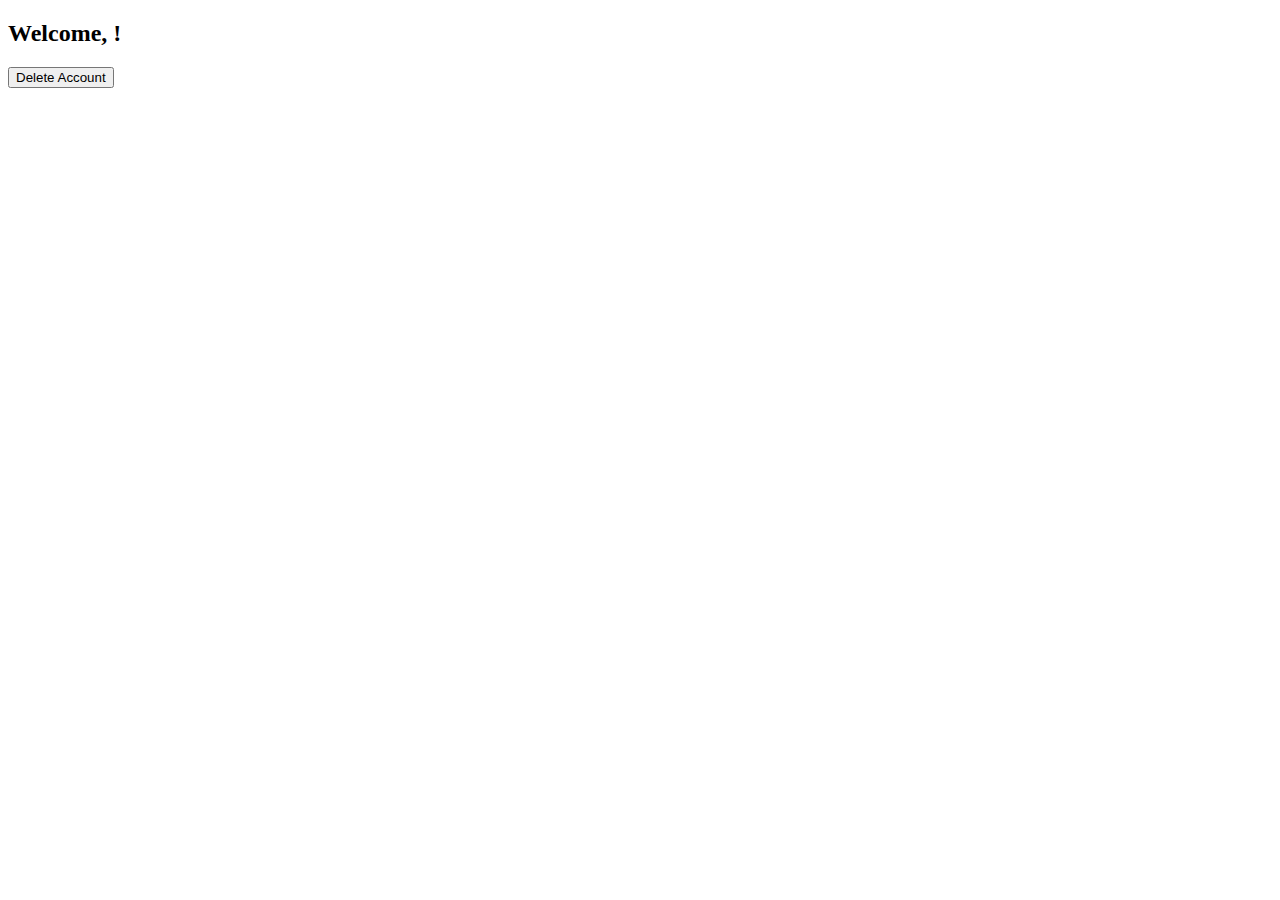
==== dashboard.html @ 57ca0654 "Create dashboard.html" ====
<!-- dashboard.html -->
<!DOCTYPE html>
<html lang="en">
<head>
    <meta charset="UTF-8">
    <meta http-equiv="X-UA-Compatible" content="IE=edge">
    <meta name="viewport" content="width=device-width, initial-scale=1.0">
    <link rel="stylesheet" href="css/styles.css">
    <title>Dashboard</title>
</head>
<body>
    <div class="container">
        <h2>Welcome, <span id="usernameDisplay"></span>!</h2>
        <button id="deleteAccountBtn">Delete Account</button>
    </div>

    <script src="js/main.js"></script>
</body>
</html>
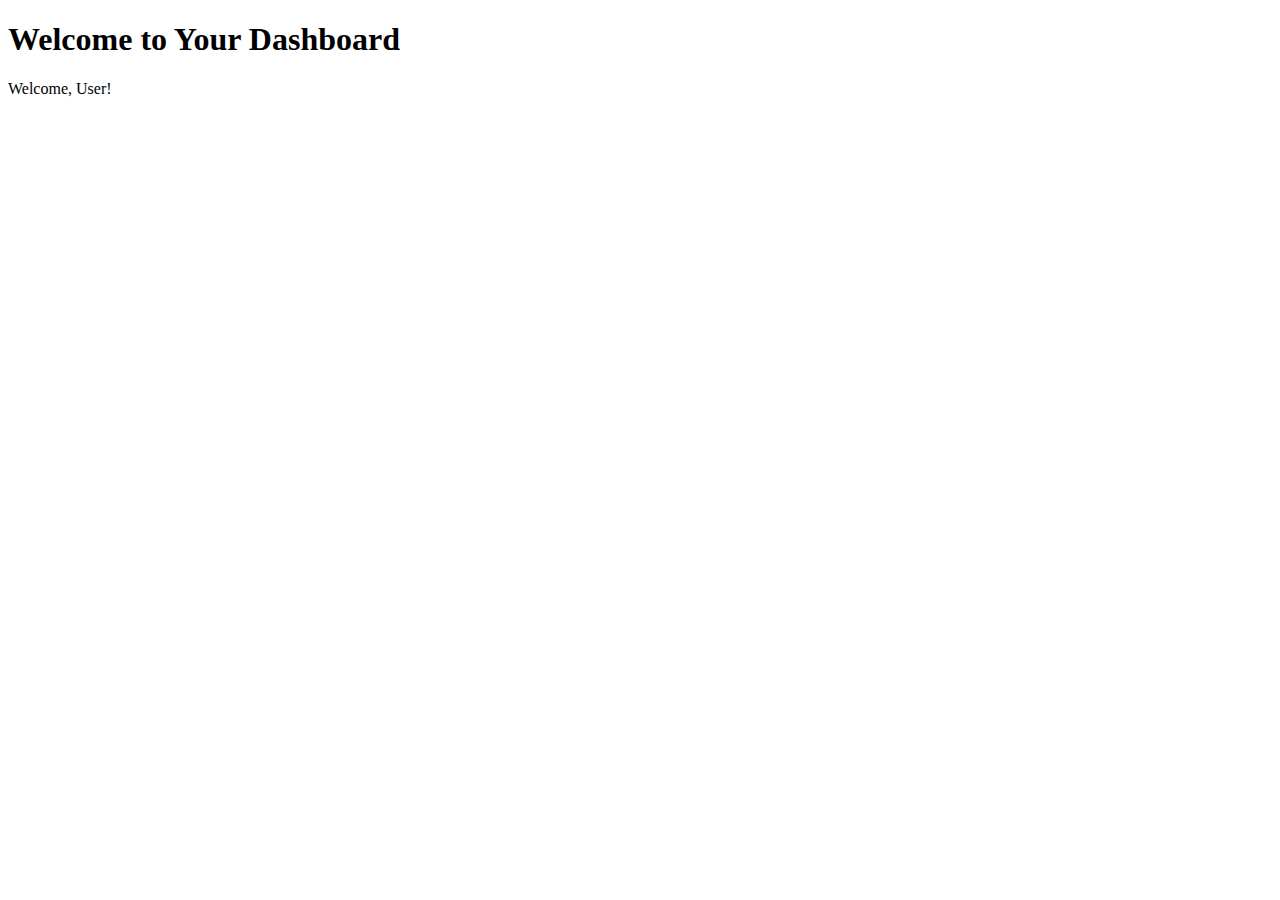
==== commit bbe07010: "Update dashboard.html" ====
--- a/dashboard.html
+++ b/dashboard.html
@@ -5,15 +5,20 @@
     <meta charset="UTF-8">
     <meta http-equiv="X-UA-Compatible" content="IE=edge">
     <meta name="viewport" content="width=device-width, initial-scale=1.0">
-    <link rel="stylesheet" href="css/styles.css">
-    <title>Dashboard</title>
+    <title>User Dashboard</title>
 </head>
 <body>
-    <div class="container">
-        <h2>Welcome, <span id="usernameDisplay"></span>!</h2>
-        <button id="deleteAccountBtn">Delete Account</button>
-    </div>
+    <h1>Welcome to Your Dashboard</h1>
+    <p id="welcomeMessage">Welcome, <span id="displayUsername"></span>!</p>
 
-    <script src="js/main.js"></script>
+    <script>
+        // Retrieve username from local storage
+        const username = localStorage.getItem('username');
+        if (username) {
+            document.getElementById('displayUsername').textContent = username;
+        } else {
+            document.getElementById('displayUsername').textContent = 'User';
+        }
+    </script>
 </body>
 </html>
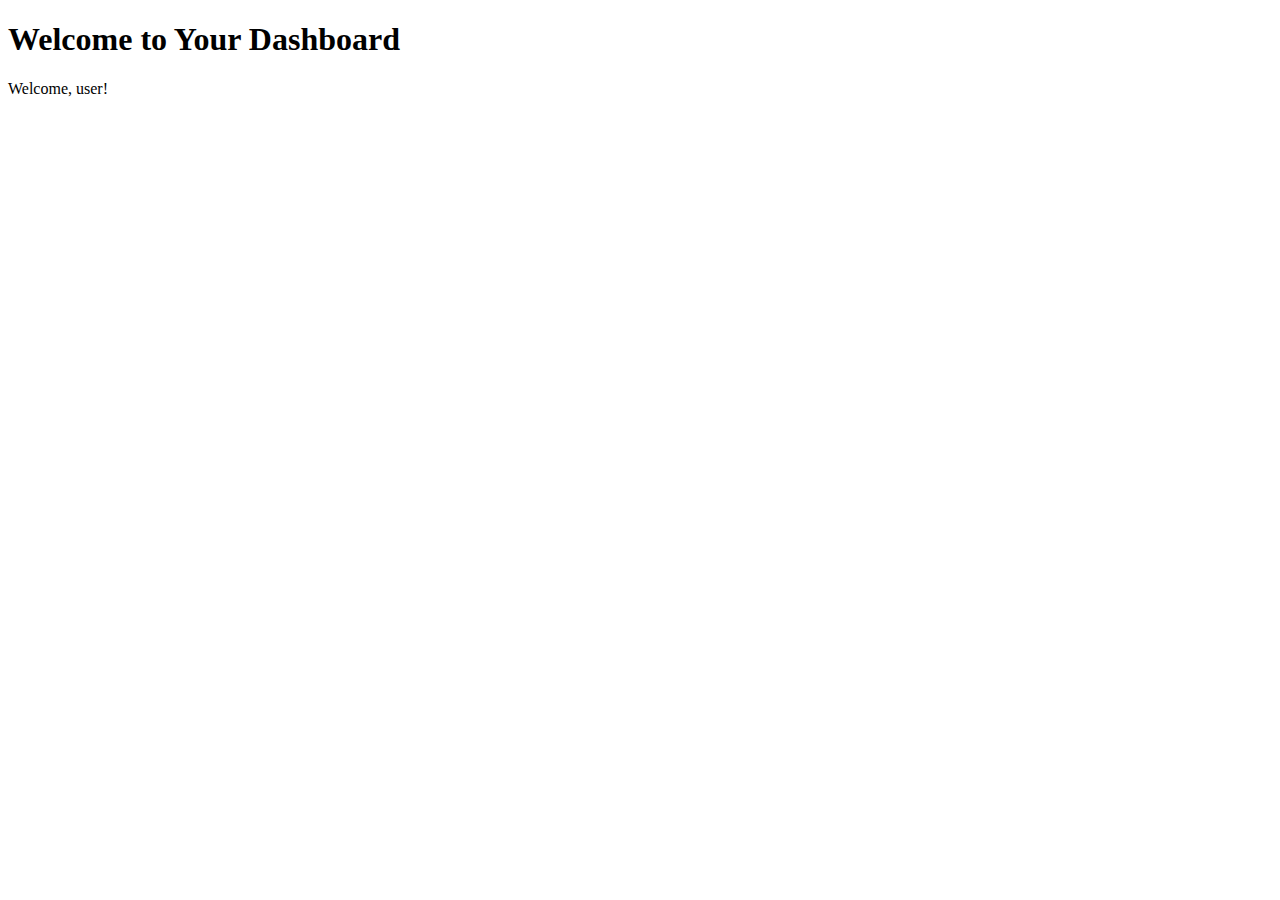
==== commit b101749f: "Update dashboard.html" ====
--- a/dashboard.html
+++ b/dashboard.html
@@ -9,7 +9,7 @@
 </head>
 <body>
     <h1>Welcome to Your Dashboard</h1>
-    <p id="welcomeMessage">Welcome, <span id="displayUsername"></span>!</p>
+    <p id="welcomeMessage">Welcome, user!</p>
 
     <script>
         // Retrieve username from local storage
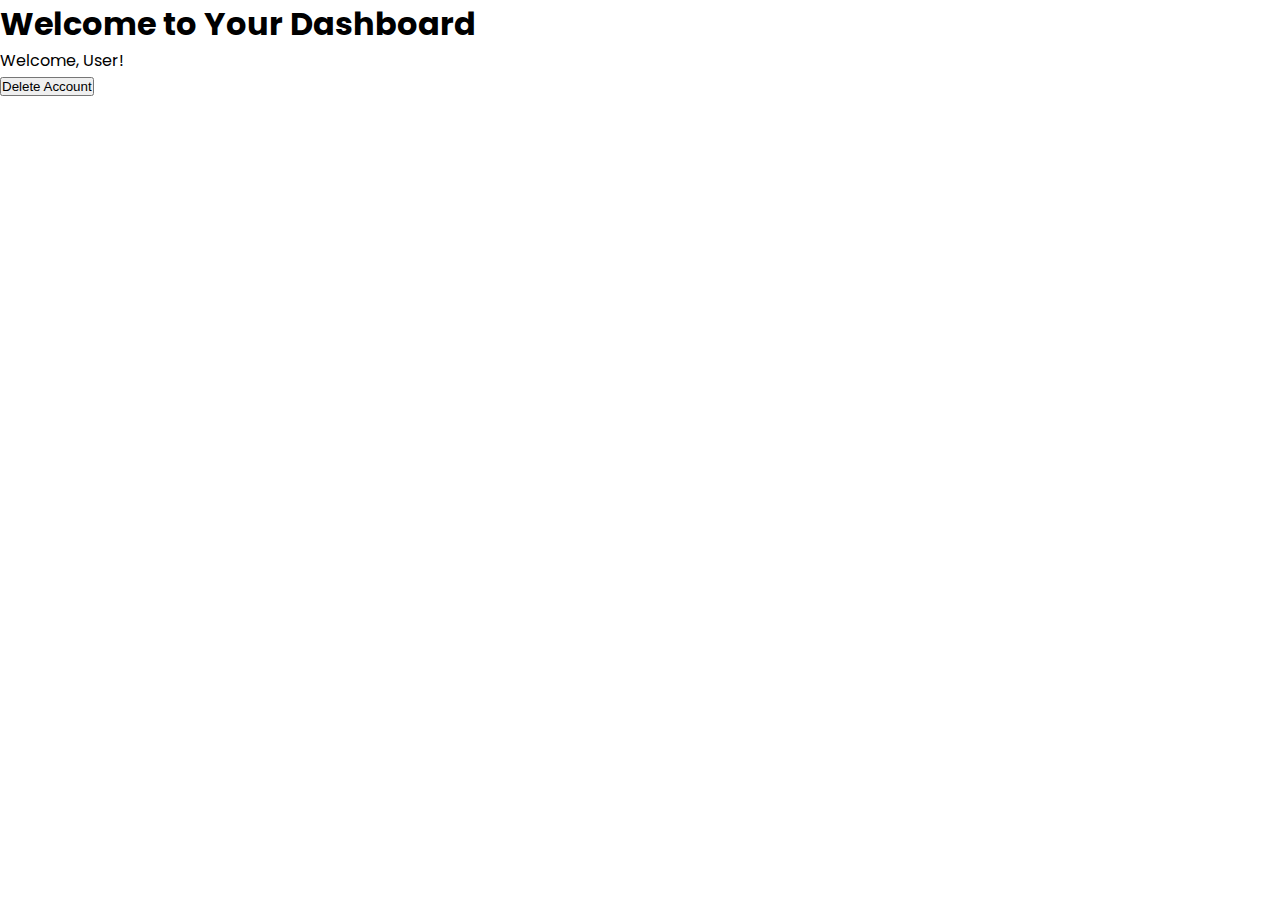
==== commit a796e4f4: "Update dashboard.html" ====
--- a/dashboard.html
+++ b/dashboard.html
@@ -1,24 +1,16 @@
-<!-- dashboard.html -->
 <!DOCTYPE html>
 <html lang="en">
 <head>
-    <meta charset="UTF-8">
-    <meta http-equiv="X-UA-Compatible" content="IE=edge">
-    <meta name="viewport" content="width=device-width, initial-scale=1.0">
+    <meta charset="UTF-8" />
+    <meta http-equiv="X-UA-Compatible" content="IE=edge" />
+    <meta name="viewport" content="width=device-width, initial-scale=1.0" />
     <title>User Dashboard</title>
+    <link rel="stylesheet" type="text/css" href="./css/styles.css" />
 </head>
 <body>
     <h1>Welcome to Your Dashboard</h1>
-    <p id="welcomeMessage">Welcome, user!</p>
-
-    <script>
-        // Retrieve username from local storage
-        const username = localStorage.getItem('username');
-        if (username) {
-            document.getElementById('displayUsername').textContent = username;
-        } else {
-            document.getElementById('displayUsername').textContent = 'User';
-        }
-    </script>
+    <p id="welcomeMessage">Welcome, <span id="displayUsername">User</span>!</p>
+    <button id="deleteAccountBtn">Delete Account</button>
+    <script src="./js/main.js"></script>
 </body>
 </html>
--- a/css/styles.css
+++ b/css/styles.css
@@ -0,0 +1,273 @@
+@import url("https://fonts.googleapis.com/css2?family=Poppins:wght@200;300;400;500;600;700;800&display=swap");
+
+* {
+  margin: 0;
+  padding: 0;
+  box-sizing: border-box;
+}
+
+body,
+input {
+  font-family: "Poppins", sans-serif;
+}
+
+.container {
+  position: relative;
+  width: 100%;
+  background-color: #fff;
+  min-height: 100vh;
+  overflow: hidden;
+}
+
+.forms-container {
+  position: absolute;
+  width: 100%;
+  height: 100%;
+  top: 0;
+  left: 0;
+}
+
+.signin-signup {
+  position: absolute;
+  top: 50%;
+  transform: translate(-50%, -50%);
+  left: 75%;
+  width: 50%;
+  transition: 1s 0.7s ease-in-out;
+  display: grid;
+  grid-template-columns: 1fr;
+  z-index: 5;
+}
+
+form {
+  display: flex;
+  align-items: center;
+  justify-content: center;
+  flex-direction: column;
+  padding: 0rem 5rem;
+  transition: all 0.2s 0.7s;
+  overflow: hidden;
+  grid-column: 1 / 2;
+  grid-row: 1 / 2;
+}
+
+form.sign-up-form {
+  opacity: 0;
+  z-index: 1;
+}
+
+form.sign-in-form {
+  z-index: 2;
+}
+
+.title {
+  font-size: 2.2rem;
+  color: #444;
+  margin-bottom: 10px;
+}
+
+.input-field {
+  max-width: 380px;
+  width: 100%;
+  background-color: #f0f0f0;
+  margin: 10px 0;
+  height: 55px;
+  border-radius: 55px;
+  display: grid;
+  grid-template-columns: 15% 85%;
+  padding: 0 0.4rem;
+  position: relative;
+}
+
+.input-field i {
+  text-align: center;
+  line-height: 55px;
+  color: #acacac;
+  transition: 0.5s;
+  font-size: 1.1rem;
+}
+
+.input-field input {
+  background: none;
+  outline: none;
+  border: none;
+  line-height: 1;
+  font-weight: 600;
+  font-size: 1.1rem;
+  color: #333;
+}
+
+.input-field input::placeholder {
+  color: #aaa;
+  font-weight: 500;
+}
+
+.social-text {
+  padding: 0.7rem 0;
+  font-size: 1rem;
+}
+
+.social-media {
+  display: flex;
+  justify-content: center;
+}
+
+.social-icon {
+  height: 46px;
+  width: 46px;
+  display: flex;
+  justify-content: center;
+  align-items: center;
+  margin: 0 0.45rem;
+  color: #333;
+  border-radius: 50%;
+  border: 1px solid #333;
+  text-decoration: none;
+  font-size: 1.1rem;
+  transition: 0.3s;
+}
+
+.social-icon:hover {
+  color: #4481eb;
+  border-color: #4481eb;
+}
+
+.btn {
+  width: 150px;
+  background-color: #5995fd;
+  border: none;
+  outline: none;
+  height: 49px;
+  border-radius: 49px;
+  color: #fff;
+  text-transform: uppercase;
+  font-weight: 600;
+  margin: 10px 0;
+  cursor: pointer;
+  transition: 0.5s;
+}
+
+.btn:hover {
+  background-color: #4d84e2;
+}
+
+.panels-container {
+  position: absolute;
+  height: 100%;
+  width: 100%;
+  top: 0;
+  left: 0;
+  display: grid;
+  grid-template-columns: repeat(2, 1fr);
+}
+
+.container:before {
+  content: "";
+  position: absolute;
+  height: 2000px;
+  width: 2000px;
+  top: -10%;
+  right: 48%;
+  transform: translateY(-50%);
+  background-image: linear-gradient(-45deg, #4481eb 0%, #04befe 100%);
+  transition: 1.8s ease-in-out;
+  border-radius: 50%;
+  z-index: 6;
+}
+
+.image {
+  width: 100%;
+  transition: transform 1.1s ease-in-out;
+}
+
+.panel {
+  display: flex;
+  align-items: center;
+  justify-content: center;
+  transition: 0.6s;
+  background: #fff;
+  overflow: hidden;
+}
+
+.panel.right-panel {
+  transform: translateX(100%);
+}
+
+.panel.left-panel {
+  transform: translateX(-100%);
+}
+
+.panel .content {
+  padding: 0 2rem;
+  text-align: center;
+}
+
+.panel .content h3 {
+  color: #444;
+  font-size: 2.5rem;
+  margin-bottom: 20px;
+}
+
+.panel .content p {
+  color: #777;
+  font-size: 1.1rem;
+  margin-bottom: 30px;
+}
+
+.panel .image {
+  transform: scale(1.1);
+}
+
+.panel.left-panel .image {
+  transform: translateX(-200%) scale(1.1);
+}
+
+.panel.right-panel .image {
+  transform: translateX(200%) scale(1.1);
+}
+
+.modal {
+  position: fixed;
+  top: 0;
+  left: 0;
+  width: 100%;
+  height: 100%;
+  background: rgba(0, 0, 0, 0.5);
+  display: flex;
+  align-items: center;
+  justify-content: center;
+  z-index: 1000;
+}
+
+.modal-content {
+  background: #fff;
+  padding: 20px;
+  border-radius: 8px;
+  text-align: center;
+}
+
+.modal-content h3 {
+  margin-bottom: 15px;
+}
+
+.modal-content input {
+  margin-bottom: 15px;
+  padding: 10px;
+  width: 80%;
+  border: 1px solid #ddd;
+  border-radius: 4px;
+}
+
+.modal-content button {
+  background: #5995fd;
+  color: #fff;
+  border: none;
+  padding: 10px 20px;
+  border-radius: 4px;
+  cursor: pointer;
+  transition: background 0.3s;
+}
+
+.modal-content button:hover {
+  background: #4d84e2;
+}
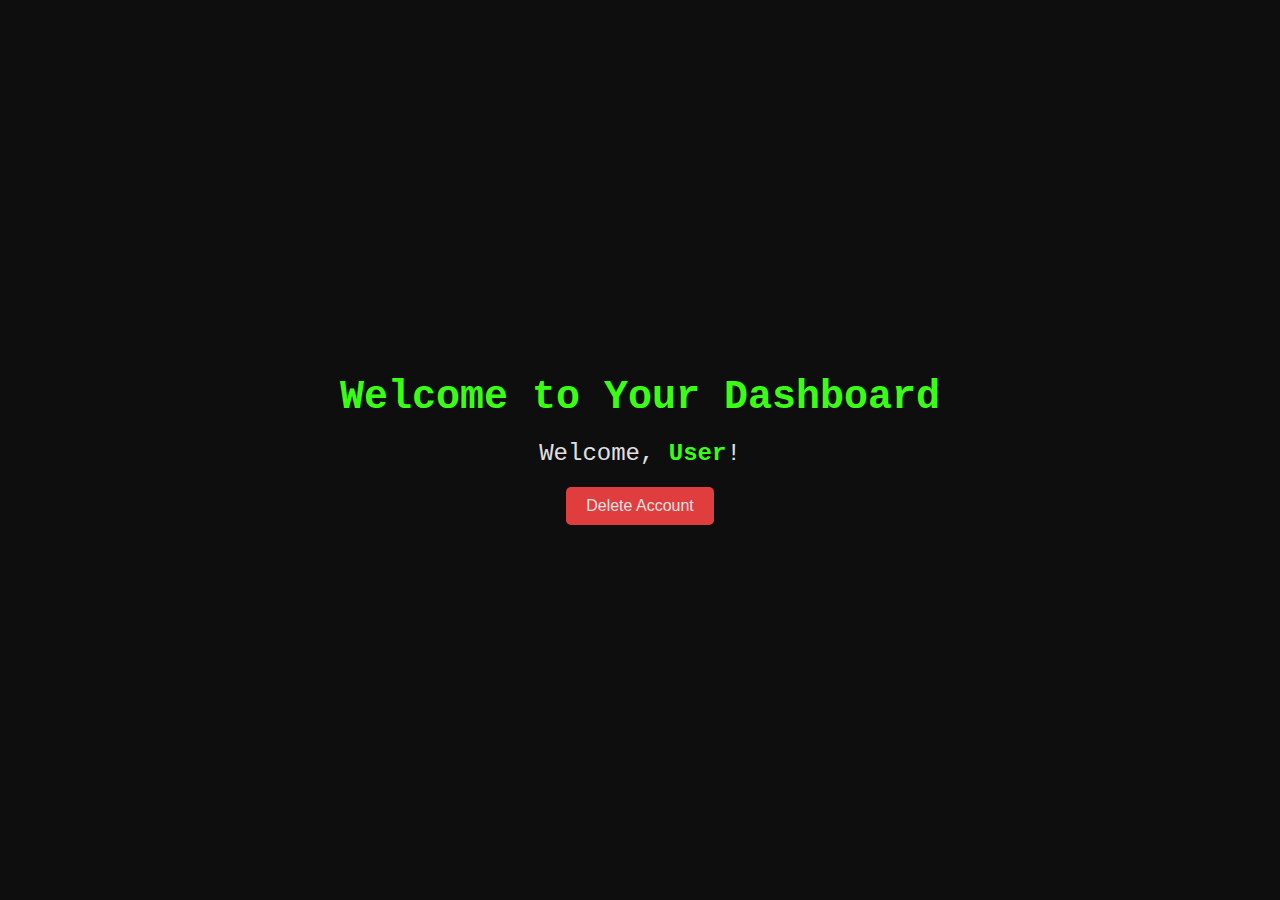
==== commit 24b1bbc9: "Update dashboard.html" ====
--- a/dashboard.html
+++ b/dashboard.html
@@ -6,6 +6,55 @@
     <meta name="viewport" content="width=device-width, initial-scale=1.0" />
     <title>User Dashboard</title>
     <link rel="stylesheet" type="text/css" href="./css/styles.css" />
+    <style>
+        body {
+            font-family: 'Courier New', Courier, monospace;
+            background-color: #0e0e0e;
+            color: #e0e0e0;
+            display: flex;
+            flex-direction: column;
+            align-items: center;
+            justify-content: center;
+            min-height: 100vh;
+            margin: 0;
+        }
+
+        h1 {
+            color: #39ff14;
+            margin-bottom: 20px;
+            font-size: 2.5rem;
+        }
+
+        #welcomeMessage {
+            font-size: 1.5rem;
+            margin-bottom: 20px;
+        }
+
+        #displayUsername {
+            color: #39ff14;
+            font-weight: bold;
+        }
+
+        button {
+            background-color: #e03e3e;
+            border: none;
+            border-radius: 5px;
+            color: #e0e0e0;
+            padding: 10px 20px;
+            font-size: 1rem;
+            cursor: pointer;
+            transition: background-color 0.3s, transform 0.3s;
+        }
+
+        button:hover {
+            background-color: #c62828;
+            transform: scale(1.05);
+        }
+
+        button:active {
+            background-color: #b71c1c;
+        }
+    </style>
 </head>
 <body>
     <h1>Welcome to Your Dashboard</h1>
--- a/css/styles.css
+++ b/css/styles.css
@@ -150,7 +150,6 @@
 .btn:hover {
   background-color: #4d84e2;
 }
-
 .panels-container {
   position: absolute;
   height: 100%;
@@ -178,96 +177,295 @@
 .image {
   width: 100%;
   transition: transform 1.1s ease-in-out;
+  transition-delay: 0.4s;
 }
 
 .panel {
   display: flex;
-  align-items: center;
-  justify-content: center;
-  transition: 0.6s;
-  background: #fff;
-  overflow: hidden;
-}
-
-.panel.right-panel {
-  transform: translateX(100%);
-}
-
-.panel.left-panel {
-  transform: translateX(-100%);
+  flex-direction: column;
+  align-items: flex-end;
+  justify-content: space-around;
+  text-align: center;
+  z-index: 6;
+}
+
+.left-panel {
+  pointer-events: all;
+  padding: 3rem 17% 2rem 12%;
+}
+
+.right-panel {
+  pointer-events: none;
+  padding: 3rem 12% 2rem 17%;
 }
 
 .panel .content {
-  padding: 0 2rem;
-  text-align: center;
-}
-
-.panel .content h3 {
-  color: #444;
-  font-size: 2.5rem;
-  margin-bottom: 20px;
-}
-
-.panel .content p {
-  color: #777;
-  font-size: 1.1rem;
-  margin-bottom: 30px;
-}
-
-.panel .image {
-  transform: scale(1.1);
-}
-
-.panel.left-panel .image {
-  transform: translateX(-200%) scale(1.1);
-}
-
-.panel.right-panel .image {
-  transform: translateX(200%) scale(1.1);
-}
-
+  color: #fff;
+  transition: transform 0.9s ease-in-out;
+  transition-delay: 0.6s;
+}
+
+.panel h3 {
+  font-weight: 600;
+  line-height: 1;
+  font-size: 1.5rem;
+}
+
+.panel p {
+  font-size: 0.95rem;
+  padding: 0.7rem 0;
+}
+
+.btn.transparent {
+  margin: 0;
+  background: none;
+  border: 2px solid #fff;
+  width: 130px;
+  height: 41px;
+  font-weight: 600;
+  font-size: 0.8rem;
+}
+
+.right-panel .image,
+.right-panel .content {
+  transform: translateX(800px);
+}
+
+/* ANIMATION */
+
+.container.sign-up-mode:before {
+  transform: translate(100%, -50%);
+  right: 52%;
+}
+
+.container.sign-up-mode .left-panel .image,
+.container.sign-up-mode .left-panel .content {
+  transform: translateX(-800px);
+}
+
+.container.sign-up-mode .signin-signup {
+  left: 25%;
+}
+
+.container.sign-up-mode form.sign-up-form {
+  opacity: 1;
+  z-index: 2;
+}
+
+.container.sign-up-mode form.sign-in-form {
+  opacity: 0;
+  z-index: 1;
+}
+
+.container.sign-up-mode .right-panel .image,
+.container.sign-up-mode .right-panel .content {
+  transform: translateX(0%);
+}
+
+.container.sign-up-mode .left-panel {
+  pointer-events: none;
+}
+
+.container.sign-up-mode .right-panel {
+  pointer-events: all;
+}
+
+@media (max-width: 870px) {
+  .container {
+    min-height: 800px;
+    height: 100vh;
+  }
+  .signin-signup {
+    width: 100%;
+    top: 95%;
+    transform: translate(-50%, -100%);
+    transition: 1s 0.8s ease-in-out;
+  }
+
+  .signin-signup,
+  .container.sign-up-mode .signin-signup {
+    left: 50%;
+  }
+
+  .panels-container {
+    grid-template-columns: 1fr;
+    grid-template-rows: 1fr 2fr 1fr;
+  }
+
+  .panel {
+    flex-direction: row;
+    justify-content: space-around;
+    align-items: center;
+    padding: 2.5rem 8%;
+    grid-column: 1 / 2;
+  }
+
+  .right-panel {
+    grid-row: 3 / 4;
+  }
+
+  .left-panel {
+    grid-row: 1 / 2;
+  }
+
+  .image {
+    width: 200px;
+    transition: transform 0.9s ease-in-out;
+    transition-delay: 0.6s;
+  }
+
+  .panel .content {
+    padding-right: 15%;
+    transition: transform 0.9s ease-in-out;
+    transition-delay: 0.8s;
+  }
+
+  .panel h3 {
+    font-size: 1.2rem;
+  }
+
+  .panel p {
+    font-size: 0.7rem;
+    padding: 0.5rem 0;
+  }
+
+  .btn.transparent {
+    width: 110px;
+    height: 35px;
+    font-size: 0.7rem;
+  }
+
+  .container:before {
+    width: 1500px;
+    height: 1500px;
+    transform: translateX(-50%);
+    left: 30%;
+    bottom: 68%;
+    right: initial;
+    top: initial;
+    transition: 2s ease-in-out;
+  }
+
+  .container.sign-up-mode:before {
+    transform: translate(-50%, 100%);
+    bottom: 32%;
+    right: initial;
+  }
+
+  .container.sign-up-mode .left-panel .image,
+  .container.sign-up-mode .left-panel .content {
+    transform: translateY(-300px);
+  }
+
+  .container.sign-up-mode .right-panel .image,
+  .container.sign-up-mode .right-panel .content {
+    transform: translateY(0px);
+  }
+
+  .right-panel .image,
+  .right-panel .content {
+    transform: translateY(300px);
+  }
+
+  .container.sign-up-mode .signin-signup {
+    top: 5%;
+    transform: translate(-50%, 0);
+  }
+}
+
+@media (max-width: 570px) {
+  form {
+    padding: 0 1.5rem;
+  }
+
+  .image {
+    display: none;
+  }
+  .panel .content {
+    padding: 0.5rem 1rem;
+  }
+  .container {
+    padding: 1.5rem;
+  }
+
+  .container:before {
+    bottom: 72%;
+    left: 50%;
+  }
+
+  .container.sign-up-mode:before {
+    bottom: 28%;
+    left: 50%;
+  }
+}
+/* Modal background */
 .modal {
-  position: fixed;
-  top: 0;
-  left: 0;
-  width: 100%;
-  height: 100%;
-  background: rgba(0, 0, 0, 0.5);
-  display: flex;
-  align-items: center;
-  justify-content: center;
-  z-index: 1000;
-}
-
+    position: fixed;
+    top: 0;
+    left: 0;
+    width: 100%;
+    height: 100%;
+    background: rgba(0, 0, 0, 0.5);
+    display: flex;
+    align-items: center;
+    justify-content: center;
+    z-index: 1000; /* Ensures the modal is on top of other content */
+}
+
+/* Modal content container */
 .modal-content {
-  background: #fff;
-  padding: 20px;
-  border-radius: 8px;
-  text-align: center;
-}
-
+    background-color: #fff;
+    padding: 2rem;
+    border-radius: 8px;
+    box-shadow: 0 4px 8px rgba(0, 0, 0, 0.2);
+    width: 100%;
+    max-width: 400px;
+    text-align: center;
+    margin-top:20%;
+}
+
+/* Modal title */
 .modal-content h3 {
-  margin-bottom: 15px;
-}
-
+    margin-bottom: 1rem;
+    font-size: 1.5rem;
+    color: #333;
+}
+
+/* Input field for OTP */
 .modal-content input {
-  margin-bottom: 15px;
-  padding: 10px;
-  width: 80%;
-  border: 1px solid #ddd;
-  border-radius: 4px;
-}
-
+    width: calc(100% - 2rem);
+    padding: 0.75rem;
+    border: 1px solid #ddd;
+    border-radius: 5px;
+    margin-bottom: 1rem;
+    font-size: 1rem;
+}
+
+/* Button to verify OTP */
 .modal-content button {
-  background: #5995fd;
-  color: #fff;
-  border: none;
-  padding: 10px 20px;
-  border-radius: 4px;
-  cursor: pointer;
-  transition: background 0.3s;
+    background-color: #5995fd;
+    border: none;
+    color: #fff;
+    padding: 0.75rem 1.5rem;
+    border-radius: 5px;
+    font-size: 1rem;
+    cursor: pointer;
+    transition: background-color 0.3s ease;
 }
 
 .modal-content button:hover {
-  background: #4d84e2;
-}
+    background-color: #4d84e2;
+}
+
+/* Optional: Add some styling to close the modal (if applicable) */
+.modal-content .close-btn {
+    position: absolute;
+    top: 0.5rem;
+    right: 0.5rem;
+    background: none;
+    border: none;
+    font-size: 1.5rem;
+    cursor: pointer;
+    color: #333;
+}
+
